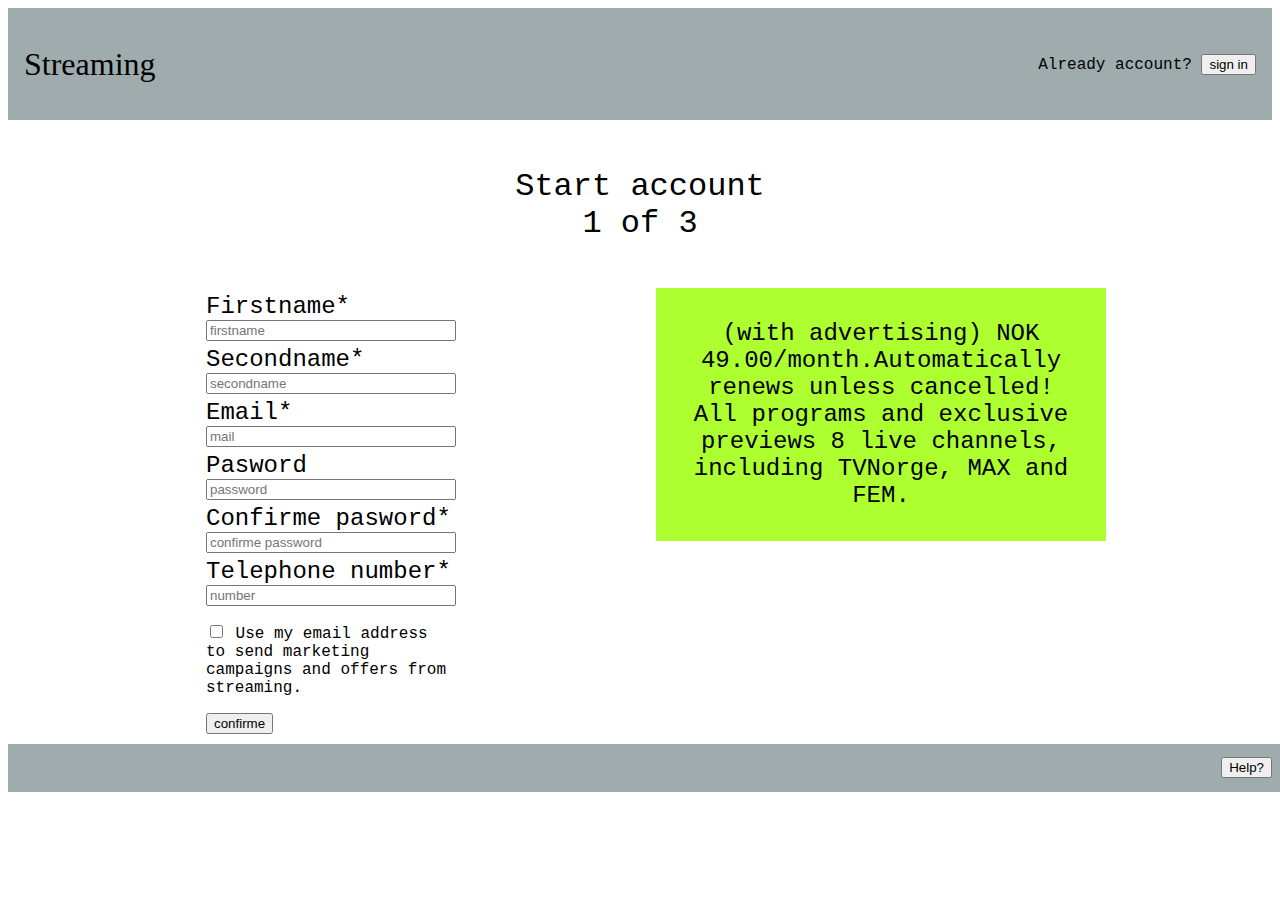
==== index.html @ 56e89e25 "starter" ====
<!DOCTYPE html>
<html lang="en">
<head>
    <meta charset="UTF-8">
    <meta name="viewport" content="width=device-width, initial-scale=1.0">
    <title>Document</title>
</head>
<body>
    <!DOCTYPE html>
<html lang="en">
<head>
    <meta charset="UTF-8">
    <meta name="viewport" content="width=device-width, initial-scale=1.0">
    <title>Document</title>
    <link rel="stylesheet" href="css/style.css">
</head>
<body>

  <nav class="navigation">
       <div class="navigation__title">Streaming</div>
       <div class="navigation__sign-in-button"> 
        <span>Already account?</span>
       <button>sign in</button></div> 
              </nav>

        <div class="header">
      <header>Start account</header>
        <div> 1 of 3</div></div>

      <main> 
     <form>
      <label>
         <div class="text">Firstname*</div>
             <input type="name" name="firstname" placeholder="firstname"required>
           </label>

       <label>
       <div class="text">Secondname*</div> 
       <input type="name" name="secondname" placeholder="secondname"required>
         </label>

  <label>
     <div>Email*</div>
     <input type="email" name="Email" placeholder="mail"required>
    </label>

    <label>
     <div>Pasword</div>
     <input type="password" name="Password" placeholder="password"required>
    </label>

    <label>
     <div>Confirme pasword*</div>
     <input type="password" name="Password" placeholder="confirme password"required>
     </label>

     <label>
     <div>Telephone number*</div>
     <input type="telephone" name="Telephone" placeholder="number"required>
     </label>
   
     <div class="checkbox">
      <input type="checkbox" id="scales" name="scales" checke>
      <span>Use my email address to send marketing
     campaigns and offers from streaming. </span>
    </div>
  
  <button class="submit-button">confirme</button>  
</form>

<aside>                  
<div class="box">
    <p class="box__content"> (with advertising)  
    NOK 49.00/month.Automatically renews unless cancelled!
     All programs and exclusive previews
      8 live channels, including TVNorge, MAX and FEM. </p>
    </div>
</aside>
  
</main>
 <footer class="information"> 
 <button class="information__button">Help?</button></footer>
</body>
</html>
---- css/style.css ----
html {
	font-size: 16px;
}

body {
	font-family: "Courier";
}

.navigation{ 
    width:  100%;
    height: 7rem;
    padding: 0%;
    background-color:  #9FABAD;;
    display: flex;
    justify-content: space-between;
    align-items: center;
    gap: 3rem;
 }
 .navigation__title{ display: flex;
gap: 3rem;}

 .navigation__title {  
    font-family: Irish Grover;
    font-size: 2rem;
    font-style: normal; 
    padding-left: 1rem;}

    .navigation__sign-in-button{ padding-right: 1rem;}


    .header{ margin-top: 3rem;
      font-size: 2rem;
      display: flex;
      flex-direction: column;
      align-items: center;
      justify-content: center;
    }

  form {  font-size: 1.5rem;
      margin-top: 30px;  
   font-style: normal;
 padding-top: 1.3rem;
   padding-left: 0.5rem;

   }
   label { display: flex;
      justify-content: space-between;
      flex-direction: column;
   margin-bottom: 5px;
   padding-left: 1.5rem;
   width: 250px;}

   main{ display: flex;
      flex-direction: column; 
      justify-content: center;
      align-items: center;
      align-content: space-between;
     }
   
      main{font-size: x-large;}

    .checkbox {
      font-size: 1rem;
      width: 250px ;
     margin-top: 1rem;
     margin-left:  1.5rem;
     }

     .submit-button{ 
         margin-left: 1.5rem;
            margin-top:1rem;}


     .box {
        width: 250px;
         margin-bottom:px; }
      
    .box__content{
       font-size: 1rem;
          padding: 2rem 2rem;
           margin-bottom: 180px; 
            text-align: center;
            background-color: greenyellow; }

    .information-button {  position: relative;
          float: right;  }

        footer{ 
          width:  100%;
           height: 3rem;
             padding: 0%;
               background-color:  #9FABAD;;
               display: flex;
            flex-direction: row;
               align-items: center;
               justify-content: end;
              padding-right: 1rem;}

    @media screen and (min-width: 940px) {
       main{ display: flex;
            flex-direction: row; 
            align-content: space-between;
           gap: 200px;
          } 
        
      .box__content{ font-size: x-large;
         }

         .box{ 
            width: 450px;
            margin-bottom: 8rem;
          }
.submit-button {  margin-bottom: 10px;}
            }
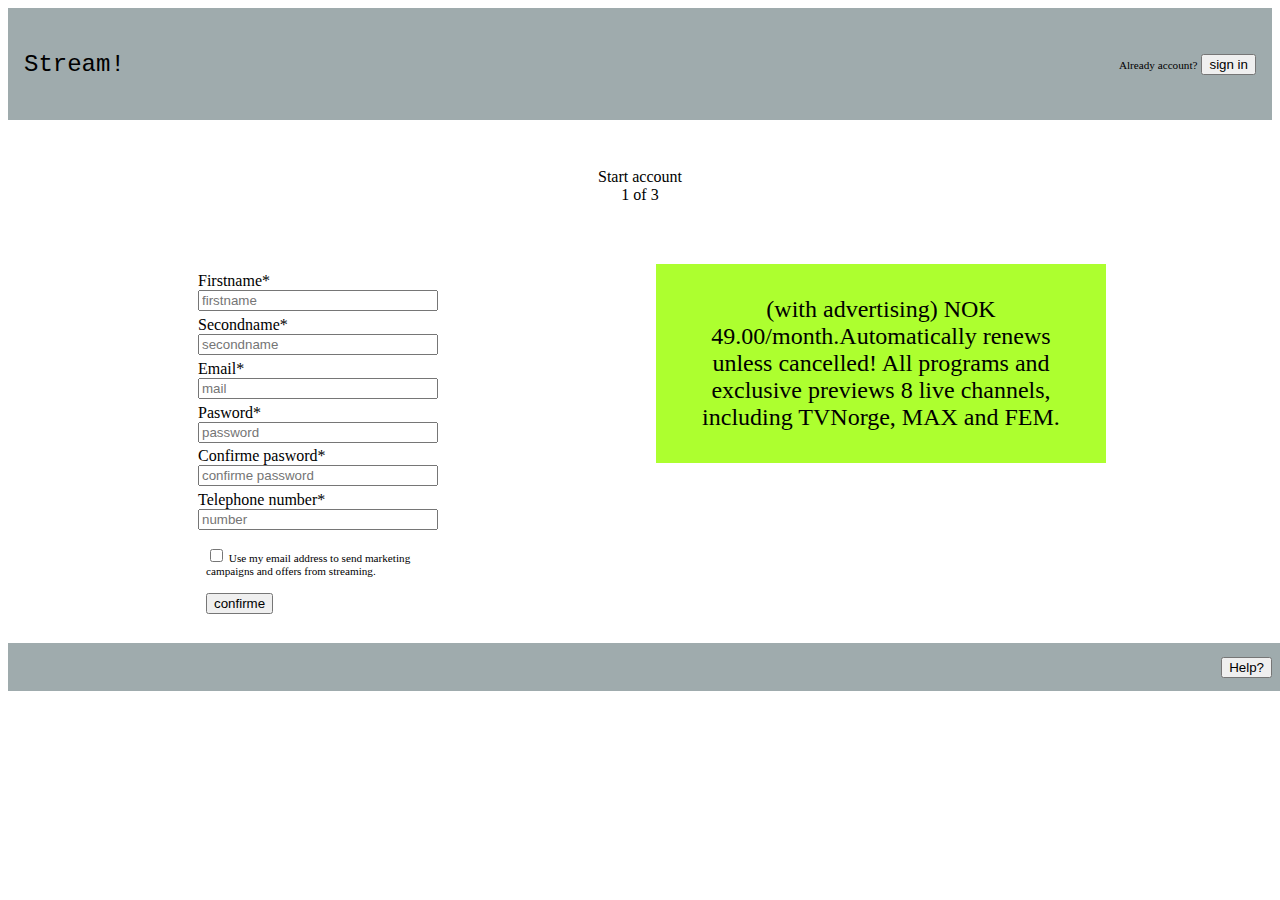
==== commit 72231ef0: "Updated variabels/root" ====
--- a/index.html
+++ b/index.html
@@ -3,7 +3,7 @@
 <head>
     <meta charset="UTF-8">
     <meta name="viewport" content="width=device-width, initial-scale=1.0">
-    <title>Document</title>
+    <title>Form</title>
 </head>
 <body>
     <!DOCTYPE html>
@@ -12,13 +12,14 @@
     <meta charset="UTF-8">
     <meta name="viewport" content="width=device-width, initial-scale=1.0">
     <title>Document</title>
+    <link rel="stylesheet" href="css/variables.css">
     <link rel="stylesheet" href="css/style.css">
 </head>
 <body>
-
-  <nav class="navigation">
-       <div class="navigation__title">Streaming</div>
-       <div class="navigation__sign-in-button"> 
+      
+      <nav class="navigation">  
+       <div class="navigation__title">Stream!</div>  
+       <div class="navigation__sign-in-button">  
         <span>Already account?</span>
        <button>sign in</button></div> 
               </nav>
@@ -36,7 +37,7 @@
 
        <label>
        <div class="text">Secondname*</div> 
-       <input type="name" name="secondname" placeholder="secondname"required>
+       <input type="name" name="Secondname" placeholder="secondname"required>
          </label>
 
   <label>
@@ -45,7 +46,7 @@
     </label>
 
     <label>
-     <div>Pasword</div>
+     <div>Pasword*</div>
      <input type="password" name="Password" placeholder="password"required>
     </label>
 
@@ -79,6 +80,6 @@
   
 </main>
  <footer class="information"> 
- <button class="information__button">Help?</button></footer>
+ <button class="information__help-button">Help?</button></footer>
 </body>
 </html>
--- a/css/variables.css
+++ b/css/variables.css
@@ -0,0 +1,21 @@
+
+
+:root {
+	--color-secondary: #9FABAD;
+	--color-tertiary:  greenyellow;
+
+
+   --font-family-primary:'Courier';
+   --font-family-secondary: 'verdana';
+   --font-family-tertiary: monospace;
+
+	--font-size-xsmall: 0.7rem;
+	--font-size-small: 1rem;
+	--font-size-medium: 1.5rem;
+	--font-size-large: 2.5rem;
+
+     
+} 
+
+ 
+	--- a/css/style.css
+++ b/css/style.css
@@ -1,115 +1,123 @@
-
-html {
-	font-size: 16px;
-}
-
-body {
-	font-family: "Courier";
-}
 
 .navigation{ 
     width:  100%;
     height: 7rem;
     padding: 0%;
-    background-color:  #9FABAD;;
+   background-color:var(--color-secondary);
     display: flex;
     justify-content: space-between;
     align-items: center;
     gap: 3rem;
  }
- .navigation__title{ display: flex;
-gap: 3rem;}
 
  .navigation__title {  
-    font-family: Irish Grover;
-    font-size: 2rem;
-    font-style: normal; 
-    padding-left: 1rem;}
+    font-family:var(--font-family-primary);
+    font-size:var(--font-size-medium); 
+    padding-left: 1rem;
+    display: flex;
+    gap: 3rem;
+   }
 
-    .navigation__sign-in-button{ padding-right: 1rem;}
+ .navigation__sign-in-button span{  
+font-family:var(--font-family-secondary);
+   font-size:var(--font-size-xsmall);
+  
+ }
+
+ .navigation__sign-in-button{ 
+   padding-right: 1rem;
+}
 
 
-    .header{ margin-top: 3rem;
-      font-size: 2rem;
+.header{ margin-top: 3rem;
+    font-family:var(--font-family-secondary);
+      font-size:var(--font-size-small);
+      font-weight: 100;
       display: flex;
       flex-direction: column;
       align-items: center;
       justify-content: center;
     }
+     
+   form { font-family:var(--font-family-secondary);
+    font-size: var(--font-size-small);
+    margin-top: 1.8rem;  
+    padding-top: 1.3rem;
+    padding-left: 0.5rem;
+    
+   }
 
-  form {  font-size: 1.5rem;
-      margin-top: 30px;  
-   font-style: normal;
- padding-top: 1.3rem;
-   padding-left: 0.5rem;
-
-   }
-   label { display: flex;
+   label { 
+      display: flex;
       justify-content: space-between;
       flex-direction: column;
-   margin-bottom: 5px;
-   padding-left: 1.5rem;
-   width: 250px;}
+      margin-bottom: 0.30rem;
+      padding-left: 1rem;
+      width: 15rem;
+   }
 
-   main{ display: flex;
+   main{
+      display: flex;
       flex-direction: column; 
       justify-content: center;
       align-items: center;
       align-content: space-between;
-     }
-   
-      main{font-size: x-large;}
+   }
 
-    .checkbox {
-      font-size: 1rem;
-      width: 250px ;
+   .checkbox {
+     font-size:var(--font-size-xsmall);
+     width: 15.625rem;
      margin-top: 1rem;
-     margin-left:  1.5rem;
-     }
+     margin-left: 1.5rem;
+   }
 
-     .submit-button{ 
+   .submit-button{ 
          margin-left: 1.5rem;
-            margin-top:1rem;}
+         margin-top: 1rem;
+      }
+   .box { margin-top: 3.75rem;
+       width: 15.625rem;
+       }
+      
+   .box__content{
+      font-size: var(--font-size-small);
+      padding: 2rem 2rem;
+      margin-bottom: 11.25rem; 
+      text-align: center;
+      background-color: var(--color-tertiary); 
+   }
 
+   .information-help-button {  
+      position: relative;
+      float: right; 
+   }
 
-     .box {
-        width: 250px;
-         margin-bottom:px; }
-      
-    .box__content{
-       font-size: 1rem;
-          padding: 2rem 2rem;
-           margin-bottom: 180px; 
-            text-align: center;
-            background-color: greenyellow; }
-
-    .information-button {  position: relative;
-          float: right;  }
-
-        footer{ 
-          width:  100%;
-           height: 3rem;
-             padding: 0%;
-               background-color:  #9FABAD;;
-               display: flex;
-            flex-direction: row;
-               align-items: center;
-               justify-content: end;
-              padding-right: 1rem;}
+   footer{ 
+      width:  100%;
+      height: 3rem;
+      padding: 0%;
+      background-color:var(--color-secondary);
+      display: flex;
+      flex-direction: row;
+      align-items: center;
+      justify-content: end;
+      padding-right: 1rem;
+   }
 
     @media screen and (min-width: 940px) {
        main{ display: flex;
             flex-direction: row; 
             align-content: space-between;
-           gap: 200px;
+           gap: 12.5rem;
           } 
         
-      .box__content{ font-size: x-large;
+      .box__content{ font-size:var(--font-size-medium);
          }
 
          .box{ 
-            width: 450px;
+            width: 28.125rem;
             margin-bottom: 8rem;
           }
-.submit-button {  margin-bottom: 10px;}
+.submit-button { 
+    margin-bottom: 0.625rem;}
             }
